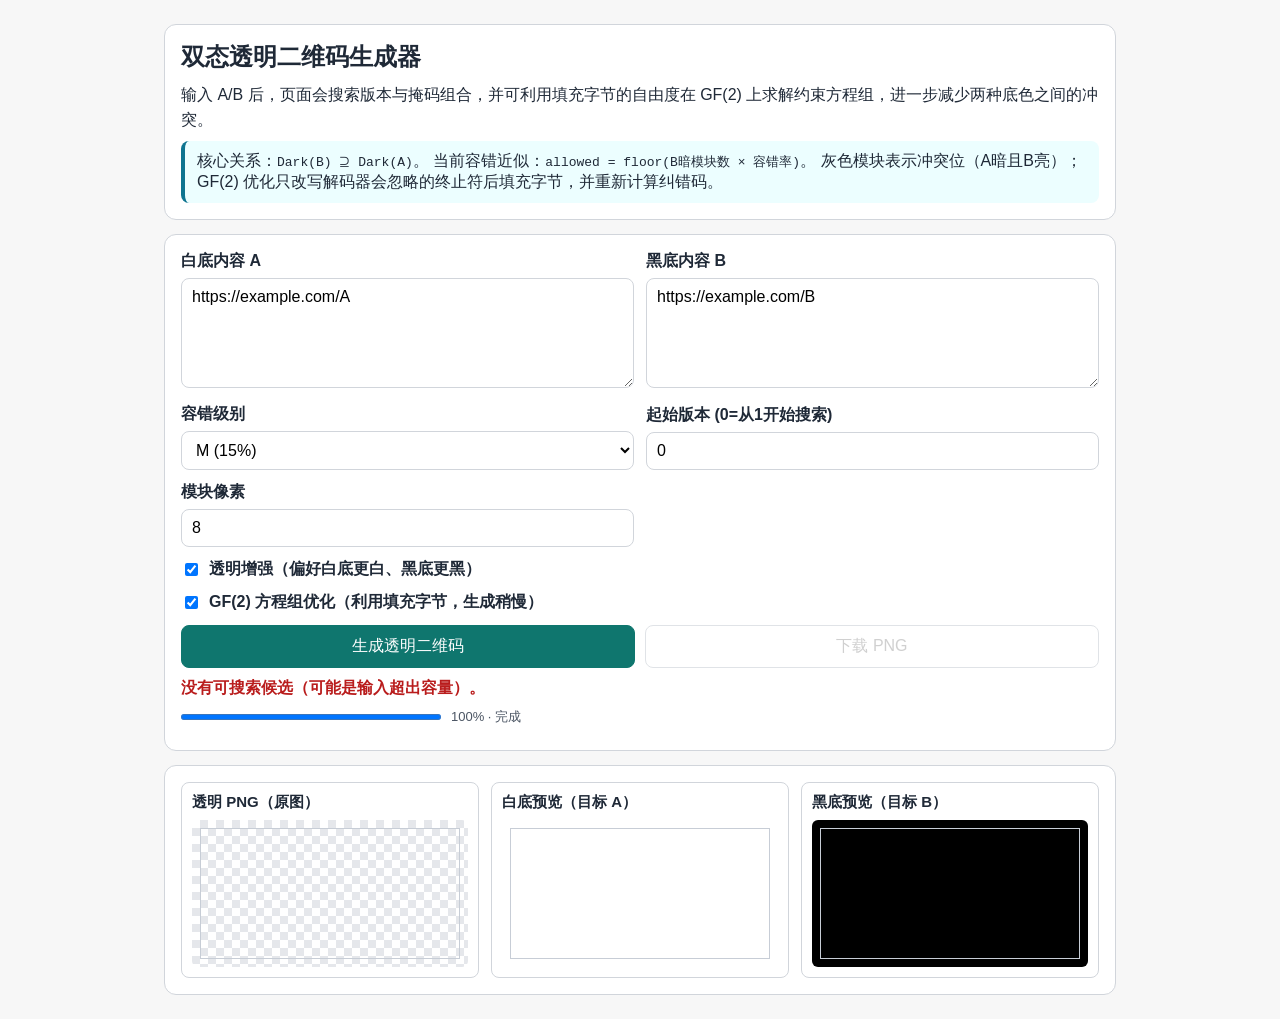
==== dual-mode-entry.html @ f1cfaa2e "feat: add dual-mode transparent QR code generator with customizable options - Introduced a new HTML " ====
<!DOCTYPE html>
<html lang="zh-CN">
<head>
    <meta charset="UTF-8">
    <meta name="viewport" content="width=device-width, initial-scale=1.0">
    <title>双态透明二维码生成器</title>
    <script src="qrcode-lib.js"></script>
    <style>
        :root {
            --bg: #f7f7f7;
            --card: #ffffff;
            --text: #1f2937;
            --line: #d1d5db;
            --primary: #0f766e;
            --danger: #b91c1c;
        }

        * {
            box-sizing: border-box;
        }

        body {
            margin: 0;
            font-family: "Microsoft YaHei", "PingFang SC", sans-serif;
            background: var(--bg);
            color: var(--text);
        }

        .wrap {
            max-width: 980px;
            margin: 24px auto;
            padding: 0 14px;
        }

        .card {
            background: var(--card);
            border: 1px solid var(--line);
            border-radius: 12px;
            padding: 16px;
            margin-bottom: 14px;
        }

        h1 {
            margin: 0 0 10px;
            font-size: 24px;
        }

        p {
            margin: 8px 0;
            line-height: 1.55;
        }

        .rule {
            background: #ecfeff;
            border-left: 4px solid #0e7490;
            padding: 10px 12px;
            border-radius: 8px;
        }

        .grid {
            display: grid;
            grid-template-columns: 1fr 1fr;
            gap: 12px;
            align-items: end;
        }

        .full {
            grid-column: 1 / -1;
        }

        label {
            display: block;
            margin-bottom: 6px;
            font-weight: 600;
        }

        textarea,
        input,
        select,
        button {
            width: 100%;
            font: inherit;
        }

        textarea,
        input,
        select {
            border: 1px solid var(--line);
            border-radius: 8px;
            padding: 9px 10px;
            background: #fff;
        }

        textarea {
            min-height: 110px;
            resize: vertical;
        }

        .actions {
            display: flex;
            gap: 10px;
            flex-wrap: wrap;
        }

        .actions button {
            flex: 1;
            min-width: 180px;
            border: 1px solid var(--line);
            border-radius: 8px;
            padding: 10px 12px;
            background: #fff;
            cursor: pointer;
        }

        .actions button:disabled {
            opacity: 0.65;
            cursor: wait;
        }

        .actions button.primary {
            background: var(--primary);
            color: #fff;
            border-color: var(--primary);
        }

        .status {
            min-height: 1.5em;
            margin-top: 8px;
            font-weight: 600;
        }

        .progress-wrap {
            display: flex;
            align-items: center;
            gap: 10px;
            margin: 4px 0 8px;
        }

        .progress {
            width: 260px;
            height: 12px;
        }

        .progress-text {
            font-size: 13px;
            color: #4b5563;
        }

        .ok {
            color: #065f46;
        }

        .err {
            color: var(--danger);
        }

        .canvases {
            display: grid;
            grid-template-columns: repeat(3, minmax(0, 1fr));
            gap: 12px;
        }

        .canvas-box {
            border: 1px solid var(--line);
            border-radius: 8px;
            padding: 10px;
            background: #fff;
        }

        .canvas-box h2 {
            margin: 0 0 8px;
            font-size: 15px;
        }

        .checker {
            background-image:
                linear-gradient(45deg, #e5e7eb 25%, transparent 25%),
                linear-gradient(-45deg, #e5e7eb 25%, transparent 25%),
                linear-gradient(45deg, transparent 75%, #e5e7eb 75%),
                linear-gradient(-45deg, transparent 75%, #e5e7eb 75%);
            background-size: 16px 16px;
            background-position: 0 0, 0 8px, 8px -8px, -8px 0;
            padding: 8px;
            border-radius: 6px;
        }

        .preview-white {
            background: #ffffff;
            padding: 8px;
            border-radius: 6px;
        }

        .preview-black {
            background: #000000;
            padding: 8px;
            border-radius: 6px;
        }

        canvas {
            display: block;
            width: 100%;
            height: auto;
            image-rendering: pixelated;
            border: 1px solid #c7cdd6;
            background: transparent;
        }

        .mono {
            font-family: Consolas, Menlo, monospace;
            font-size: 13px;
            overflow-wrap: anywhere;
        }

        @media (max-width: 900px) {
            .grid {
                grid-template-columns: 1fr;
            }

            .canvases {
                grid-template-columns: 1fr;
            }

            .progress-wrap {
                flex-direction: column;
                align-items: flex-start;
            }

            .progress {
                width: 100%;
            }
        }
    </style>
</head>
<body>
    <div class="wrap">
        <section class="card">
            <h1>双态透明二维码生成器</h1>
            <p>输入 A/B 后，页面会搜索版本与掩码组合，并可利用填充字节的自由度在 GF(2) 上求解约束方程组，进一步减少两种底色之间的冲突。</p>
            <div class="rule">
                核心关系：<span class="mono">Dark(B) ⊇ Dark(A)</span>。
                当前容错近似：<span class="mono">allowed = floor(B暗模块数 × 容错率)</span>。
                灰色模块表示冲突位（A暗且B亮）；GF(2) 优化只改写解码器会忽略的终止符后填充字节，并重新计算纠错码。
            </div>
        </section>

        <section class="card">
            <div class="grid">
                <div>
                    <label for="payload-a">白底内容 A</label>
                    <textarea id="payload-a" placeholder="例如：https://example.com/A"></textarea>
                </div>
                <div>
                    <label for="payload-b">黑底内容 B</label>
                    <textarea id="payload-b" placeholder="例如：https://example.com/B"></textarea>
                </div>
                <div>
                    <label for="ecc">容错级别</label>
                    <select id="ecc">
                        <option value="L">L (7%)</option>
                        <option value="M" selected>M (15%)</option>
                        <option value="Q">Q (25%)</option>
                        <option value="H">H (30%)</option>
                    </select>
                </div>
                <div>
                    <label for="version">起始版本 (0=从1开始搜索)</label>
                    <input id="version" type="number" min="0" max="40" step="1" value="0">
                </div>
                <div>
                    <label for="module-size">模块像素</label>
                    <input id="module-size" type="number" min="2" max="30" step="1" value="8">
                </div>
                <div class="full">
                    <label style="display:flex; align-items:center; gap:8px; margin:0;">
                        <input id="maximize-transparent" type="checkbox" style="width:auto;" checked>
                        <span>透明增强（偏好白底更白、黑底更黑）</span>
                    </label>
                </div>
                <div class="full">
                    <label style="display:flex; align-items:center; gap:8px; margin:0;">
                        <input id="gf2-optimize" type="checkbox" style="width:auto;" checked>
                        <span>GF(2) 方程组优化（利用填充字节，生成稍慢）</span>
                    </label>
                </div>
                <div class="full actions">
                    <button id="generate-btn" class="primary" type="button">生成透明二维码</button>
                    <button id="download-btn" type="button">下载 PNG</button>
                </div>
            </div>

            <p id="status" class="status"></p>
            <div class="progress-wrap">
                <progress id="search-progress" class="progress" max="100" value="0"></progress>
                <span id="progress-text" class="progress-text">0%</span>
            </div>
            <p id="meta" class="mono"></p>
        </section>

        <section class="card">
            <div class="canvases">
                <div class="canvas-box">
                    <h2>透明 PNG（原图）</h2>
                    <div class="checker">
                        <canvas id="transparent-canvas"></canvas>
                    </div>
                </div>
                <div class="canvas-box">
                    <h2>白底预览（目标 A）</h2>
                    <div class="preview-white">
                        <canvas id="white-preview"></canvas>
                    </div>
                </div>
                <div class="canvas-box">
                    <h2>黑底预览（目标 B）</h2>
                    <div class="preview-black">
                        <canvas id="black-preview"></canvas>
                    </div>
                </div>
            </div>
        </section>
    </div>

    <script>
        (function () {
            const MARGIN_MODULES = 1;
            const VIOLATION_COLOR = '#808080';

            const payloadAEl = document.getElementById('payload-a');
            const payloadBEl = document.getElementById('payload-b');
            const eccEl = document.getElementById('ecc');
            const versionEl = document.getElementById('version');
            const moduleSizeEl = document.getElementById('module-size');
            const maximizeTransparentEl = document.getElementById('maximize-transparent');
            const gf2OptimizeEl = document.getElementById('gf2-optimize');
            const generateBtn = document.getElementById('generate-btn');
            const downloadBtn = document.getElementById('download-btn');
            const statusEl = document.getElementById('status');
            const progressEl = document.getElementById('search-progress');
            const progressTextEl = document.getElementById('progress-text');
            const metaEl = document.getElementById('meta');

            const transparentCanvas = document.getElementById('transparent-canvas');
            const whitePreviewCanvas = document.getElementById('white-preview');
            const blackPreviewCanvas = document.getElementById('black-preview');

            let lastGenerated = null;

            function setStatus(text, isError) {
                statusEl.textContent = text || '';
                statusEl.className = 'status ' + (isError ? 'err' : 'ok');
            }

            function setProgress(done, total, label) {
                const t = Math.max(1, Number(total) || 1);
                const d = Math.max(0, Math.min(t, Number(done) || 0));
                const percent = Math.floor((d / t) * 100);
                progressEl.value = percent;
                progressTextEl.textContent = label ? `${percent}% · ${label}` : `${percent}%`;
            }

            function tickUi() {
                return new Promise(function (resolve) {
                    setTimeout(resolve, 0);
                });
            }

            function toByteString(text) {
                return unescape(encodeURIComponent(text));
            }

            function clampInt(value, min, max, fallback) {
                const n = Number.parseInt(value, 10);
                if (!Number.isFinite(n)) return fallback;
                return Math.max(min, Math.min(max, n));
            }

            function getEccRate(ecc) {
                if (ecc === 'L') return 0.07;
                if (ecc === 'M') return 0.15;
                if (ecc === 'Q') return 0.25;
                if (ecc === 'H') return 0.30;
                return 0.15;
            }

            function createQr(payload, version, ecc, mask, padBytes) {
                const qr = qrcode(version, ecc);
                qr.addData(toByteString(payload), 'Byte');
                if (padBytes && padBytes.length && typeof qr.setCustomPadBytes === 'function') {
                    qr.setCustomPadBytes(padBytes);
                }
                if (typeof qr.makeMasked === 'function' && mask >= 0) {
                    qr.makeMasked(mask);
                } else {
                    qr.make();
                }
                return qr;
            }

            function getPadByteCount(payload, version, ecc) {
                if (!qrcode.QRRSBlock || !qrcode.QRErrorCorrectionLevel) return 0;
                const level = qrcode.QRErrorCorrectionLevel[ecc];
                const blocks = qrcode.QRRSBlock.getRSBlocks(version, level);
                let totalDataBytes = 0;
                for (let i = 0; i < blocks.length; i++) totalDataBytes += blocks[i].dataCount;

                const payloadBytes = toByteString(payload).length;
                const lengthBits = version < 10 ? 8 : 16;
                let usedBits = 4 + lengthBits + payloadBytes * 8;
                const capacityBits = totalDataBytes * 8;
                if (usedBits > capacityBits) return 0;
                usedBits += Math.min(4, capacityBits - usedBits);
                if (usedBits % 8) usedBits += 8 - (usedBits % 8);
                return Math.max(0, totalDataBytes - Math.ceil(usedBits / 8));
            }

            function createDefaultPadBytes(count) {
                const pads = new Array(Math.max(0, count));
                for (let i = 0; i < pads.length; i++) pads[i] = (i % 2 === 0) ? 0xec : 0x11;
                return pads;
            }

            function flattenQrBits(qr) {
                const count = qr.getModuleCount();
                const bits = new Uint8Array(count * count);
                let ptr = 0;
                for (let r = 0; r < count; r++) {
                    for (let c = 0; c < count; c++) bits[ptr++] = qr.isDark(r, c) ? 1 : 0;
                }
                return bits;
            }

            function analyzeQrPair(qrA, qrB, ecc) {
                const count = qrA.getModuleCount();
                let violations = 0;
                let transparentModules = 0;
                let bDarkModules = 0;
                for (let r = 0; r < count; r++) {
                    for (let c = 0; c < count; c++) {
                        const aDark = qrA.isDark(r, c);
                        const bDark = qrB.isDark(r, c);
                        if (aDark && !bDark) violations += 1;
                        if (!aDark && bDark) transparentModules += 1;
                        if (bDark) bDarkModules += 1;
                    }
                }
                const allowedViolations = Math.floor(bDarkModules * getEccRate(ecc));
                return {
                    count,
                    bDarkModules,
                    transparentModules,
                    transparencyRatio: bDarkModules > 0 ? transparentModules / bDarkModules : 0,
                    violations,
                    allowedViolations,
                    accepted: violations <= allowedViolations
                };
            }

            function selectEvenlySpaced(items, limit) {
                if (items.length <= limit) return items.slice();
                const out = [];
                const used = new Set();
                for (let i = 0; i < limit; i++) {
                    const idx = Math.round((i * (items.length - 1)) / Math.max(1, limit - 1));
                    if (!used.has(idx)) {
                        used.add(idx);
                        out.push(items[idx]);
                    }
                }
                return out;
            }

            function buildPadVariables(padA, padB, maxVariables) {
                const all = [];
                for (let byteIndex = 0; byteIndex < padA.length; byteIndex++) {
                    for (let bit = 0; bit < 8; bit++) all.push({ side: 'A', byteIndex, bit });
                }
                for (let byteIndex = 0; byteIndex < padB.length; byteIndex++) {
                    for (let bit = 0; bit < 8; bit++) all.push({ side: 'B', byteIndex, bit });
                }
                return selectEvenlySpaced(all, maxVariables);
            }

            function solveConsistentGF2(rows, rhs, varCount) {
                const basis = new Array(varCount).fill(null);
                let rank = 0;
                let skipped = 0;

                for (let i = 0; i < rows.length; i++) {
                    const row = new Uint8Array(varCount + 1);
                    row.set(rows[i]);
                    row[varCount] = rhs[i] & 1;

                    for (let col = 0; col < varCount; col++) {
                        if (!row[col] || !basis[col]) continue;
                        const pivot = basis[col];
                        for (let k = col; k <= varCount; k++) row[k] ^= pivot[k];
                    }

                    let pivotCol = -1;
                    for (let col = 0; col < varCount; col++) {
                        if (row[col]) {
                            pivotCol = col;
                            break;
                        }
                    }
                    if (pivotCol < 0) {
                        if (row[varCount]) skipped += 1;
                        continue;
                    }

                    for (let col = 0; col < varCount; col++) {
                        if (col === pivotCol || !basis[col] || !basis[col][pivotCol]) continue;
                        const other = basis[col];
                        for (let k = pivotCol; k <= varCount; k++) other[k] ^= row[k];
                    }
                    basis[pivotCol] = row;
                    rank += 1;
                }

                const solution = new Uint8Array(varCount);
                for (let col = varCount - 1; col >= 0; col--) {
                    const row = basis[col];
                    if (!row) continue;
                    let value = row[varCount];
                    for (let k = col + 1; k < varCount; k++) {
                        if (row[k]) value ^= solution[k];
                    }
                    solution[col] = value & 1;
                }
                return { solution, rank, skipped };
            }

            function applyPadVariableSolution(baseA, baseB, variables, solution) {
                const padA = baseA.slice();
                const padB = baseB.slice();
                for (let i = 0; i < variables.length; i++) {
                    if (!solution[i]) continue;
                    const variable = variables[i];
                    const target = variable.side === 'A' ? padA : padB;
                    target[variable.byteIndex] ^= (1 << variable.bit);
                }
                return { padA, padB };
            }

            function isGfCandidateBetter(next, current) {
                if (!current) return true;
                if (next.accepted !== current.accepted) return !!next.accepted;
                if (next.violations !== current.violations) return next.violations < current.violations;
                if (next.transparentModules !== current.transparentModules) {
                    return next.transparentModules > current.transparentModules;
                }
                return false;
            }

            async function optimizeCandidateGF2(candidate, payloadA, payloadB, ecc, onProgress) {
                const padCountA = getPadByteCount(payloadA, candidate.version, ecc);
                const padCountB = getPadByteCount(payloadB, candidate.version, ecc);
                const initialViolations = candidate.violations;
                if (padCountA + padCountB <= 0) {
                    candidate.gfStats = { variables: 0, rank: 0, iterations: 0, initialViolations };
                    return candidate;
                }

                let currentPadA = createDefaultPadBytes(padCountA);
                let currentPadB = createDefaultPadBytes(padCountB);
                let current = Object.assign({}, candidate, { padA: currentPadA, padB: currentPadB });
                const variables = buildPadVariables(currentPadA, currentPadB, 96);
                if (!variables.length) return current;

                const baseBitsA = flattenQrBits(current.qrA);
                const baseBitsB = flattenQrBits(current.qrB);
                const influences = new Array(variables.length);
                const influenceSteps = variables.length;
                const totalSteps = influenceSteps + 12;

                for (let j = 0; j < variables.length; j++) {
                    const variable = variables[j];
                    const testA = currentPadA.slice();
                    const testB = currentPadB.slice();
                    const targetPads = variable.side === 'A' ? testA : testB;
                    targetPads[variable.byteIndex] ^= (1 << variable.bit);
                    const testQr = createQr(
                        variable.side === 'A' ? payloadA : payloadB,
                        candidate.version,
                        ecc,
                        candidate.mask,
                        variable.side === 'A' ? testA : testB
                    );
                    const testBits = flattenQrBits(testQr);
                    const sourceBits = variable.side === 'A' ? baseBitsA : baseBitsB;
                    const delta = new Uint8Array(sourceBits.length);
                    for (let i = 0; i < delta.length; i++) delta[i] = sourceBits[i] ^ testBits[i];
                    influences[j] = delta;

                    if (typeof onProgress === 'function') {
                        onProgress(j + 1, totalSteps, `GF(2) 影响矩阵 ${j + 1}/${variables.length}`);
                    }
                    if ((j & 7) === 7) await tickUi();
                }

                let totalRank = 0;
                let completedIterations = 0;
                const strategies = ['balanced', 'A', 'B'];
                for (let iteration = 0; iteration < 4; iteration++) {
                    const bitsA = flattenQrBits(current.qrA);
                    const bitsB = flattenQrBits(current.qrB);
                    const conflicts = [];
                    for (let i = 0; i < bitsA.length; i++) {
                        if (bitsA[i] && !bitsB[i]) conflicts.push(i);
                    }
                    if (!conflicts.length) break;

                    const selectedConflicts = selectEvenlySpaced(conflicts, Math.min(conflicts.length, variables.length * 2));
                    let bestTrial = current;
                    let bestTrialPads = null;
                    let bestRank = 0;

                    for (let strategyIndex = 0; strategyIndex < strategies.length; strategyIndex++) {
                        const strategy = strategies[strategyIndex];
                        const rows = [];
                        const rhs = [];

                        for (let eq = 0; eq < selectedConflicts.length; eq++) {
                            const moduleIndex = selectedConflicts[eq];
                            let supportA = 0;
                            let supportB = 0;
                            for (let j = 0; j < variables.length; j++) {
                                if (!influences[j][moduleIndex]) continue;
                                if (variables[j].side === 'A') supportA += 1;
                                else supportB += 1;
                            }

                            let chosenSide = strategy;
                            if (strategy === 'balanced') {
                                chosenSide = ((eq + iteration) % 2 === 0) ? 'A' : 'B';
                                if (chosenSide === 'A' && supportA === 0) chosenSide = 'B';
                                if (chosenSide === 'B' && supportB === 0) chosenSide = 'A';
                                if (supportA !== supportB && Math.min(supportA, supportB) === 0) {
                                    chosenSide = supportA > supportB ? 'A' : 'B';
                                }
                            }
                            if ((chosenSide === 'A' ? supportA : supportB) === 0) continue;

                            const row = new Uint8Array(variables.length);
                            for (let j = 0; j < variables.length; j++) {
                                if (variables[j].side === chosenSide) row[j] = influences[j][moduleIndex];
                            }
                            rows.push(row);
                            rhs.push(1);
                        }

                        if (!rows.length) continue;
                        const solved = solveConsistentGF2(rows, rhs, variables.length);
                        const pads = applyPadVariableSolution(currentPadA, currentPadB, variables, solved.solution);
                        const qrA = createQr(payloadA, candidate.version, ecc, candidate.mask, pads.padA);
                        const qrB = createQr(payloadB, candidate.version, ecc, candidate.mask, pads.padB);
                        const metrics = analyzeQrPair(qrA, qrB, ecc);
                        const trial = Object.assign({}, candidate, metrics, { qrA, qrB, padA: pads.padA, padB: pads.padB });

                        if (isGfCandidateBetter(trial, bestTrial)) {
                            bestTrial = trial;
                            bestTrialPads = pads;
                            bestRank = solved.rank;
                        }
                        if (typeof onProgress === 'function') {
                            onProgress(
                                influenceSteps + iteration * 3 + strategyIndex + 1,
                                totalSteps,
                                `GF(2) 第${iteration + 1}轮 ${strategy}`
                            );
                        }
                        await tickUi();
                    }

                    if (!bestTrialPads || !isGfCandidateBetter(bestTrial, current)) break;
                    current = bestTrial;
                    currentPadA = bestTrialPads.padA;
                    currentPadB = bestTrialPads.padB;
                    totalRank = Math.max(totalRank, bestRank);
                    completedIterations += 1;
                }

                current.gfStats = {
                    variables: variables.length,
                    rank: totalRank,
                    iterations: completedIterations,
                    initialViolations
                };
                return current;
            }

            function drawTriStateMatrixToCanvas(targetCanvas, solution, moduleSize) {
                const count = solution.count;
                const totalModules = count + MARGIN_MODULES * 2;
                const size = totalModules * moduleSize;

                targetCanvas.width = size;
                targetCanvas.height = size;

                const ctx = targetCanvas.getContext('2d');
                ctx.clearRect(0, 0, size, size);

                const qrX = MARGIN_MODULES * moduleSize;
                const qrY = MARGIN_MODULES * moduleSize;
                const qrPx = count * moduleSize;

                // Keep quiet zone white for better compatibility.
                ctx.fillStyle = '#ffffff';
                ctx.fillRect(0, 0, size, qrY);
                ctx.fillRect(0, qrY + qrPx, size, size - (qrY + qrPx));
                ctx.fillRect(0, qrY, qrX, qrPx);
                ctx.fillRect(qrX + qrPx, qrY, size - (qrX + qrPx), qrPx);

                for (let r = 0; r < count; r++) {
                    for (let c = 0; c < count; c++) {
                        const aDark = solution.qrA.isDark(r, c);
                        const bDark = solution.qrB.isDark(r, c);
                        const x = qrX + c * moduleSize;
                        const y = qrY + r * moduleSize;

                        if (aDark && !bDark) {
                            ctx.fillStyle = VIOLATION_COLOR;
                            ctx.fillRect(x, y, moduleSize, moduleSize);
                        } else if (aDark) {
                            ctx.fillStyle = '#000000';
                            ctx.fillRect(x, y, moduleSize, moduleSize);
                        } else if (!bDark) {
                            ctx.fillStyle = '#ffffff';
                            ctx.fillRect(x, y, moduleSize, moduleSize);
                        }
                        // a=0,b=1 keeps transparent.
                    }
                }
            }

            function composePreviewFrom(transparentSrc, background, targetCanvas) {
                targetCanvas.width = transparentSrc.width;
                targetCanvas.height = transparentSrc.height;
                const ctx = targetCanvas.getContext('2d');
                ctx.fillStyle = background;
                ctx.fillRect(0, 0, targetCanvas.width, targetCanvas.height);
                ctx.drawImage(transparentSrc, 0, 0);
            }

            function isBetterCandidate(next, current, preferTransparency) {
                if (!current) return true;
                if (next.accepted !== current.accepted) {
                    return !!next.accepted;
                }
                return isBetterByViolation(next, current, preferTransparency);
            }

            function isBetterByViolation(next, current, preferTransparency) {
                if (!current) return true;
                if (preferTransparency) {
                    if (next.transparencyRatio !== current.transparencyRatio) {
                        return next.transparencyRatio > current.transparencyRatio;
                    }
                    if (next.transparentModules !== current.transparentModules) {
                        return next.transparentModules > current.transparentModules;
                    }
                }
                if (next.violations !== current.violations) {
                    return next.violations < current.violations;
                }
                if (next.version !== current.version) {
                    return next.version < current.version;
                }
                return next.mask < current.mask;
            }

            async function findFeasibleSolution(payloadA, payloadB, ecc, requestedVersion, preferTransparency, onProgress) {
                const versions = [];
                if (requestedVersion > 0) {
                    versions.push(requestedVersion);
                } else {
                    for (let v = 1; v <= 40; v++) versions.push(v);
                }

                const eccRate = getEccRate(ecc);
                const totalSteps = versions.length * 8;
                let doneSteps = 0;
                let bestStrictCandidate = null;
                let bestAcceptedCandidate = null;
                let bestCandidate = null;

                for (const version of versions) {
                    try {
                        createQr(payloadA, version, ecc, 0);
                        createQr(payloadB, version, ecc, 0);
                    } catch (_) {
                        doneSteps += 8;
                        if (typeof onProgress === 'function') {
                            onProgress(doneSteps, totalSteps, `v${version} 容量不足`);
                        }
                        continue;
                    }

                    for (let mask = 0; mask <= 7; mask++) {
                        doneSteps += 1;
                        if (typeof onProgress === 'function') {
                            onProgress(doneSteps, totalSteps, `v${version} m=${mask}`);
                        }

                        let qrA = null;
                        let qrB = null;
                        try {
                            qrA = createQr(payloadA, version, ecc, mask);
                            qrB = createQr(payloadB, version, ecc, mask);
                        } catch (_) {
                            continue;
                        }

                        if (!qrA || !qrB) continue;
                        const count = qrA.getModuleCount();
                        if (count !== qrB.getModuleCount()) continue;

                        let violations = 0;
                        let transparentModules = 0;
                        let bDarkModules = 0;
                        for (let r = 0; r < count; r++) {
                            for (let c = 0; c < count; c++) {
                                const aDark = qrA.isDark(r, c);
                                const bDark = qrB.isDark(r, c);
                                if (aDark && !bDark) {
                                    violations += 1;
                                }
                                if (!aDark && bDark) {
                                    transparentModules += 1;
                                }
                                if (bDark) {
                                    bDarkModules += 1;
                                }
                            }
                        }

                        const allowedViolations = Math.floor(bDarkModules * eccRate);
                        const transparencyRatio = (bDarkModules > 0)
                            ? (transparentModules / bDarkModules)
                            : 0;
                        const candidate = {
                            version,
                            mask,
                            count,
                            bDarkModules,
                            transparentModules,
                            transparencyRatio,
                            violations,
                            allowedViolations,
                            qrA,
                            qrB,
                            accepted: violations <= allowedViolations
                        };

                        if (candidate.violations === 0 && isBetterByViolation(candidate, bestStrictCandidate, preferTransparency)) {
                            bestStrictCandidate = candidate;
                        }

                        if (candidate.accepted && isBetterByViolation(candidate, bestAcceptedCandidate, preferTransparency)) {
                            bestAcceptedCandidate = candidate;
                        }

                        if (isBetterCandidate(candidate, bestCandidate, preferTransparency)) {
                            bestCandidate = candidate;
                        }

                        if (doneSteps % 4 === 0) {
                            await tickUi();
                        }
                    }
                }

                if (bestStrictCandidate) return bestStrictCandidate;
                if (bestAcceptedCandidate) return bestAcceptedCandidate;
                return bestCandidate;
            }

            function renderSolutionToPreview(solution, moduleSize) {
                drawTriStateMatrixToCanvas(transparentCanvas, solution, moduleSize);
                composePreviewFrom(transparentCanvas, '#ffffff', whitePreviewCanvas);
                composePreviewFrom(transparentCanvas, '#000000', blackPreviewCanvas);
            }

            async function generate() {
                const payloadA = (payloadAEl.value || '').trim();
                const payloadB = (payloadBEl.value || '').trim();
                const ecc = eccEl.value || 'M';
                const version = clampInt(versionEl.value, 0, 40, 0);
                const moduleSize = clampInt(moduleSizeEl.value, 2, 30, 8);
                const preferTransparency = !!(maximizeTransparentEl && maximizeTransparentEl.checked);
                const useGf2Optimization = !!(gf2OptimizeEl && gf2OptimizeEl.checked);

                if (!payloadA || !payloadB) {
                    setStatus('请同时填写 A 和 B。', true);
                    metaEl.textContent = '';
                    return;
                }

                generateBtn.disabled = true;
                downloadBtn.disabled = true;
                lastGenerated = null;

                setStatus(
                    preferTransparency
                        ? '正在搜索可行版本与掩码（透明增强模式）...'
                        : '正在搜索可行版本与掩码（纯容错率判定）...',
                    false
                );
                setProgress(0, 100, '准备中');

                let solution = await findFeasibleSolution(
                    payloadA,
                    payloadB,
                    ecc,
                    version,
                    preferTransparency,
                    function (done, total, label) {
                        setProgress(done, total, label);
                    }
                );

                if (!solution) {
                    setStatus('没有可搜索候选（可能是输入超出容量）。', true);
                    metaEl.textContent = '';
                    setProgress(100, 100, '完成');
                    generateBtn.disabled = false;
                    return;
                }

                if (useGf2Optimization) {
                    setStatus('已找到基础候选，正在建立 GF(2) 影响矩阵并求解约束...', false);
                    solution = await optimizeCandidateGF2(
                        solution,
                        payloadA,
                        payloadB,
                        ecc,
                        function (done, total, label) {
                            setProgress(done, total, label);
                        }
                    );
                }

                renderSolutionToPreview(solution, moduleSize);

                if (solution.accepted) {
                    lastGenerated = solution;
                    downloadBtn.disabled = false;
                    if (solution.violations === 0) {
                        setStatus('生成成功：严格满足 Dark(B) ⊇ Dark(A)。', false);
                    } else {
                        setStatus('生成成功：不匹配位在容错率范围内。', false);
                    }
                } else {
                    setStatus('未通过：不匹配位超过容错率阈值，已展示最佳候选。', true);
                }

                const gfMeta = solution.gfStats
                    ? `, GF2(vars=${solution.gfStats.variables}, rank=${solution.gfStats.rank}, rounds=${solution.gfStats.iterations}, mismatch=${solution.gfStats.initialViolations}->${solution.violations})`
                    : '';
                metaEl.textContent =
                    `version=${solution.version}, mask=${solution.mask}, modules=${solution.count}x${solution.count}, Bdark=${solution.bDarkModules}, transparent=${solution.transparentModules}, transRatio=${solution.transparencyRatio.toFixed(3)}, mismatch=${solution.violations}/${solution.allowedViolations}${gfMeta}`;

                setProgress(100, 100, '完成');
                generateBtn.disabled = false;
            }

            function downloadPng() {
                if (!lastGenerated) {
                    setStatus('当前结果未通过可接受判定，不能下载。', true);
                    return;
                }
                transparentCanvas.toBlob(function (blob) {
                    if (!blob) {
                        setStatus('下载失败：无法导出 PNG。', true);
                        return;
                    }
                    const url = URL.createObjectURL(blob);
                    const a = document.createElement('a');
                    a.href = url;
                    a.download = 'dual-transparent-qr.png';
                    a.click();
                    setTimeout(function () {
                        URL.revokeObjectURL(url);
                    }, 600);
                }, 'image/png');
            }

            generateBtn.addEventListener('click', generate);
            downloadBtn.addEventListener('click', downloadPng);

            downloadBtn.disabled = true;
            payloadAEl.value = 'https://example.com/A';
            payloadBEl.value = 'https://example.com/B';
            generate();
        })();
    </script>
</body>
</html>
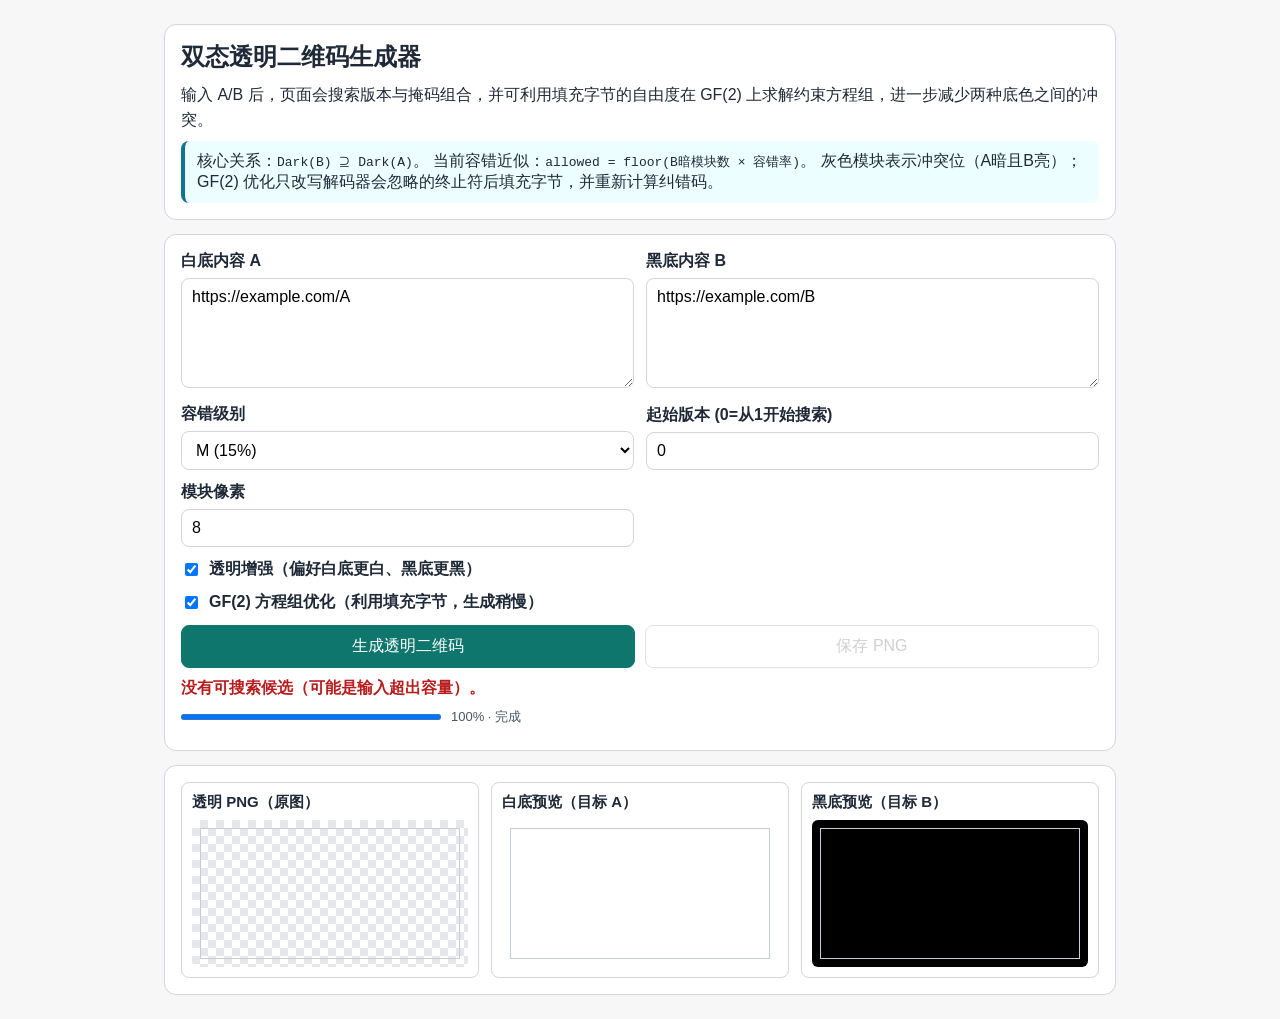
==== commit f2977cf0: "将“下载 PNG”按钮的文本更改为“保存 PNG”，以提高用户理解" ====
--- a/dual-mode-entry.html
+++ b/dual-mode-entry.html
@@ -284,7 +284,7 @@
                 </div>
                 <div class="full actions">
                     <button id="generate-btn" class="primary" type="button">生成透明二维码</button>
-                    <button id="download-btn" type="button">下载 PNG</button>
+                    <button id="download-btn" type="button">保存 PNG</button>
                 </div>
             </div>
 
